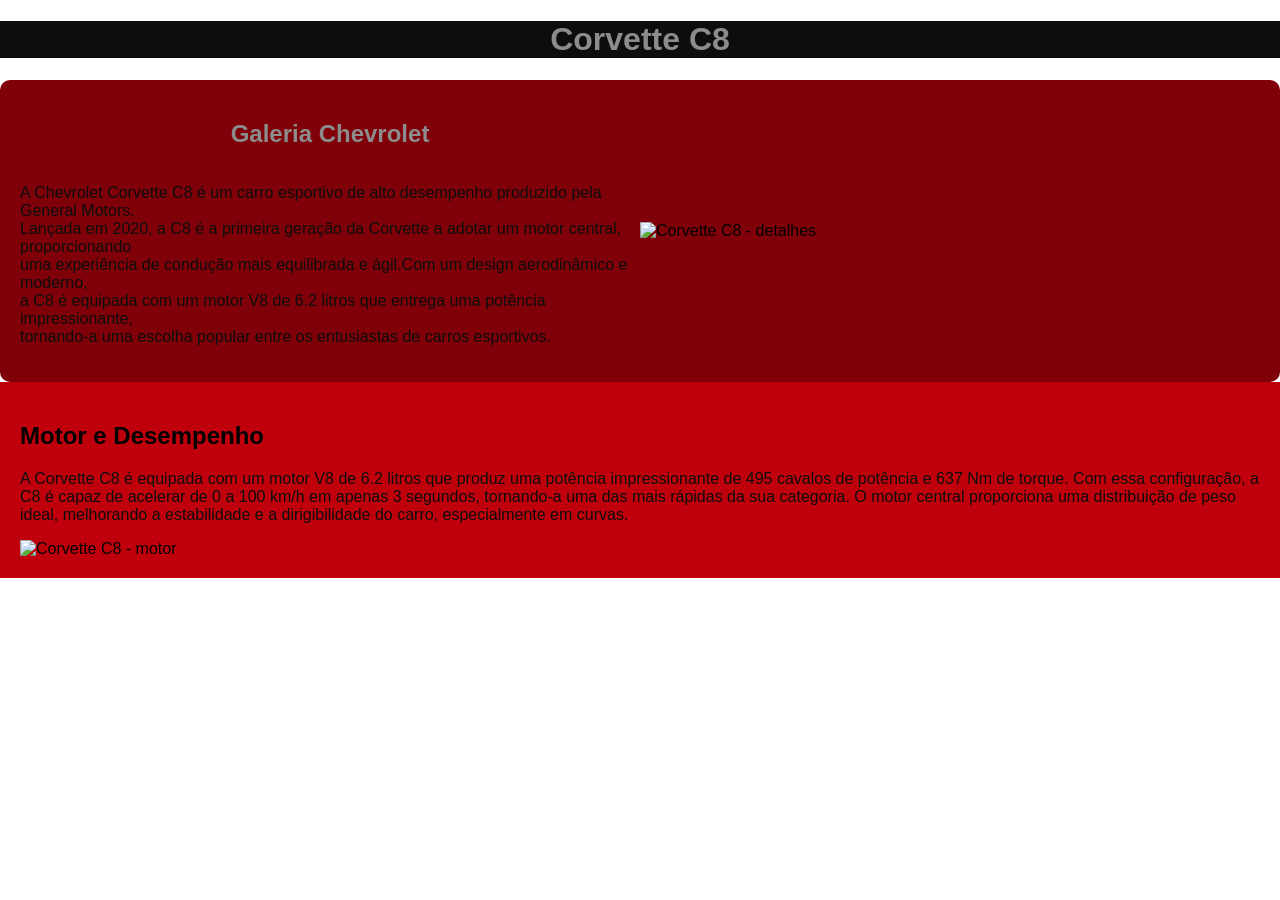
==== HTML&CSS/PROJETOS/LP Corvette/index.html @ cc736d5b "Add files via upload" ====
<!DOCTYPE html>
<html lang="pt-br">
<head>
    <meta charset="UTF-8">
    <meta name="viewport" content="width=device-width, initial-scale=1.0">
    <link rel="stylesheet" href="style.css">
    <title>Corvette C8</title>
</head>
<body>
    <header>
        <h1>Corvette C8</h1>
    </header>
    <main>
         <section class="gallery">
        <div id="l1">
            <h1 style="text-align: center;">Galeria Chevrolet</h1>
            <div id="texto galeria">
                <p>A Chevrolet Corvette C8 é um carro esportivo de alto desempenho produzido pela General Motors.<br>Lançada em 2020, a C8 é a primeira geração da Corvette a adotar um motor central, proporcionando<br>uma experiência de condução mais equilibrada e ágil.Com um design aerodinâmico e moderno,<br>a C8 é equipada com um motor V8 de 6.2 litros que entrega uma potência impressionante,<br>tornando-a uma escolha popular entre os entusiastas de carros esportivos.</p>
            </div>
        </div>
        <div id="l2">
            <div id="img galeria">
                <img src="/image/C8 Details.png" alt="Corvette C8 - detalhes" width="450" height="450"> 
            </div>
        </div>    
        </section>
        <section id="engine">
        <h2>Motor e Desempenho</h2>
        <p>A Corvette C8 é equipada com um motor V8 de 6.2 litros que produz uma potência impressionante de 495 cavalos de potência e 637 Nm de torque. Com essa configuração, a C8 é capaz de acelerar de 0 a 100 km/h em apenas 3 segundos, tornando-a uma das mais rápidas da sua categoria. O motor central proporciona uma distribuição de peso ideal, melhorando a estabilidade e a dirigibilidade do carro, especialmente em curvas.</p>
        <img id="engine" src="/image/C8 Engine.png" alt="Corvette C8 - motor">
        </section>
    </main>

</body>
</html>
---- HTML&CSS/PROJETOS/LP Corvette/style.css ----
body {
    font-family: Arial, sans-serif;
    margin: 0;
    padding: 0;
}
header {
    background-color: #0D0D0D;
    color: #EDEDED;
    text-align: center;

}
h1{
    color: #8C8C8C;
}
p {
    color: #0D0D0D;
}
section.gallery {
    display: flex;
    flex-direction: row;
    margin-top: 20px;
    padding: 20px;
    background-color: #7F0008;
    border-radius: 10px;
    border-bottom: none;
}
div#l1{
    display: flex;
    flex-direction: column;
    justify-content: center;
    align-items: center;
    width: 50%;
    vheight: 100%;
}
div#texto galeria {
    display: flex;
    flex-direction: column;
    justify-content: space-between;
    background-color: #404040;
    width: 25%;
    height: 35%;
    border-radius: 15%;
}
div#l2{
    display: flex;
    flex-direction: row;
    justify-content: center;
    align-items: center;
}
div#img galeria {
    display: flex;
    flex-direction: row;
    align-items: center;
}
section#engine {
    padding: 20px;
    background-color: #BF000C;
}
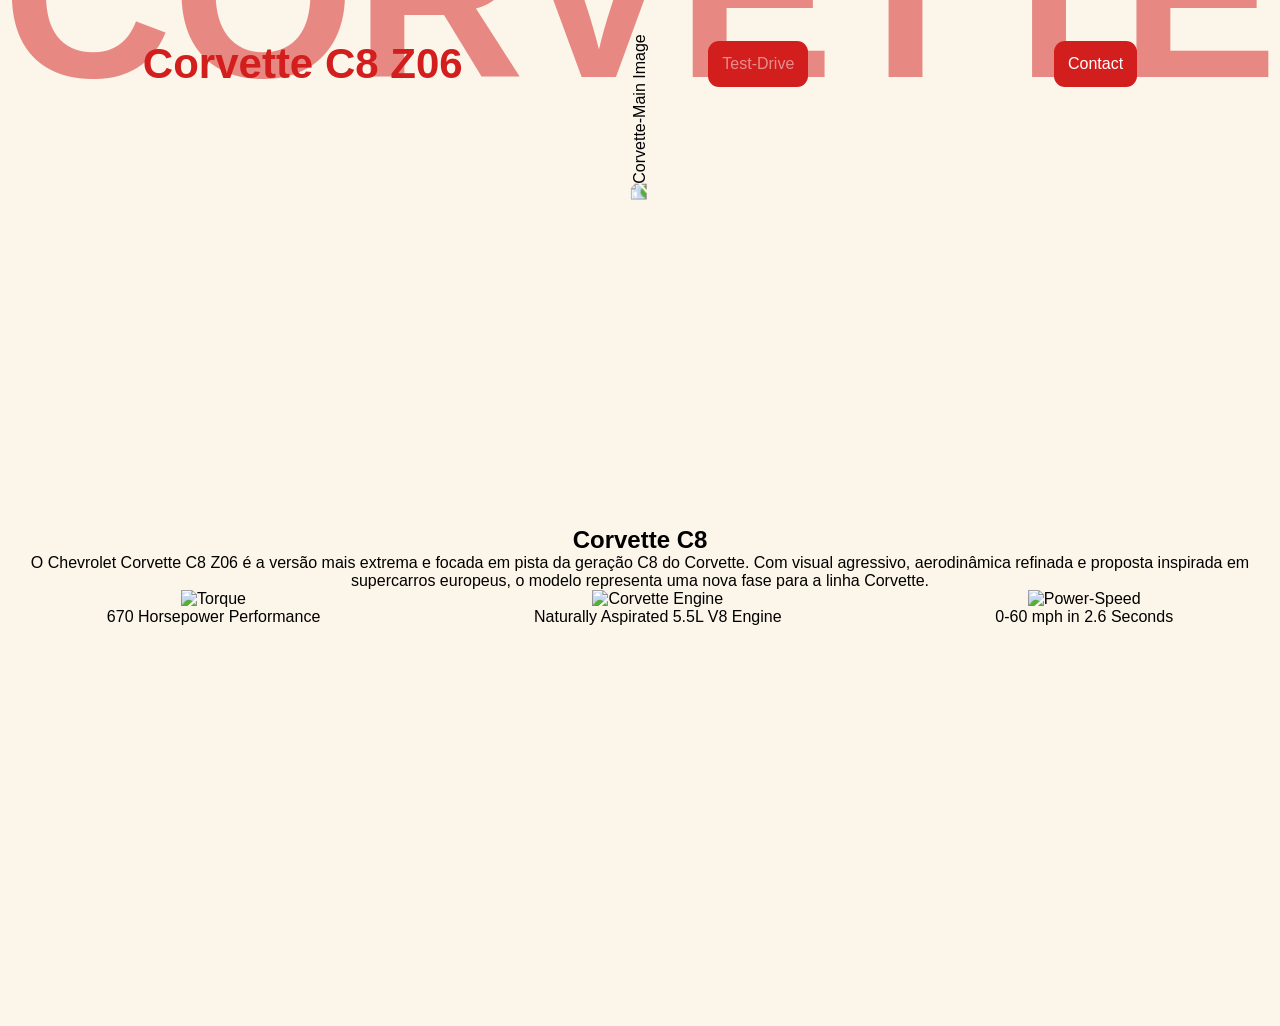
==== commit ed4d8b2c: "LP New Version New Version!" ====
--- a/HTML&CSS/PROJETOS/LP Corvette/index.html
+++ b/HTML&CSS/PROJETOS/LP Corvette/index.html
@@ -4,32 +4,56 @@
     <meta charset="UTF-8">
     <meta name="viewport" content="width=device-width, initial-scale=1.0">
     <link rel="stylesheet" href="style.css">
-    <title>Corvette C8</title>
+    <title>Chevrolet Corvette C8  s</title>
 </head>
 <body>
     <header>
-        <h1>Corvette C8</h1>
+        <h1>Corvette C8 Z06</h1>
+        <button>Test-Drive</button>
+        <button>Contact</button>    
     </header>
     <main>
-         <section class="gallery">
-        <div id="l1">
-            <h1 style="text-align: center;">Galeria Chevrolet</h1>
-            <div id="texto galeria">
-                <p>A Chevrolet Corvette C8 é um carro esportivo de alto desempenho produzido pela General Motors.<br>Lançada em 2020, a C8 é a primeira geração da Corvette a adotar um motor central, proporcionando<br>uma experiência de condução mais equilibrada e ágil.Com um design aerodinâmico e moderno,<br>a C8 é equipada com um motor V8 de 6.2 litros que entrega uma potência impressionante,<br>tornando-a uma escolha popular entre os entusiastas de carros esportivos.</p>
+        <section class="hero">
+            <div class="main-container">
+                <div class="name">
+                    <h1>CORVETTE</h1>
+                </div>
+                <div class="item">
+                    <div class="img-view">
+                        <img src="/image/img 1.png" alt="Corvette-Main Image">                           
+                    </div>
+                </div>
             </div>
-        </div>
-        <div id="l2">
-            <div id="img galeria">
-                <img src="/image/C8 Details.png" alt="Corvette C8 - detalhes" width="450" height="450"> 
-            </div>
-        </div>    
+                    <div class="info-section">
+                        <div class="info">
+                              <h2>Corvette C8</h2>
+                            <p class="description">
+                                O Chevrolet Corvette C8 Z06 é a versão mais extrema e focada em pista da geração C8 do Corvette. Com visual agressivo, aerodinâmica refinada e proposta inspirada em supercarros europeus, o modelo representa uma nova fase para a linha Corvette.
+                            </p>
+                            <div class="specs">
+                            <div class="torque">
+                                <img src="/image/Torque.png" alt="Torque">
+                                <p class="description">
+                                  670 Horsepower Performance
+                                </p>
+                            </div>
+                                <div class="engine">
+                                    <img src="/image/C8 Engine.png" alt="Corvette Engine">
+                                     <p class="description">
+                                        Naturally Aspirated 5.5L V8 Engine
+                                    </p>
+                                 </div>
+                                <div class="power-speed">
+                                    <img src="/image/Power-Speed.png" alt="Power-Speed">
+                                    <p class="description">
+                                    0-60 mph in 2.6 Seconds
+                                    </p>
+                                </div>
+                            </div>
+                        </div>
+                    </div>
         </section>
-        <section id="engine">
-        <h2>Motor e Desempenho</h2>
-        <p>A Corvette C8 é equipada com um motor V8 de 6.2 litros que produz uma potência impressionante de 495 cavalos de potência e 637 Nm de torque. Com essa configuração, a C8 é capaz de acelerar de 0 a 100 km/h em apenas 3 segundos, tornando-a uma das mais rápidas da sua categoria. O motor central proporciona uma distribuição de peso ideal, melhorando a estabilidade e a dirigibilidade do carro, especialmente em curvas.</p>
-        <img id="engine" src="/image/C8 Engine.png" alt="Corvette C8 - motor">
-        </section>
+
     </main>
-
 </body>
 </html>
--- a/HTML&CSS/PROJETOS/LP Corvette/style.css
+++ b/HTML&CSS/PROJETOS/LP Corvette/style.css
@@ -1,58 +1,102 @@
-body {
-    font-family: Arial, sans-serif;
+*{
     margin: 0;
     padding: 0;
+    box-sizing: border-box;
 }
-header {
-    background-color: #0D0D0D;
-    color: #EDEDED;
-    text-align: center;
-
+body{
+    font-family: 'Poppins', sans-serif;
+    background: #fcf5e9;
+   min-height: 100vh;
+    width: 100%;
 }
-h1{
-    color: #8C8C8C;
+header{
+    display: flex;
+    justify-content: space-around;
+    align-items: center;
+    padding: 20px;
+    margin-top: 20px;
 }
-p {
-    color: #0D0D0D;
+header h1{
+    font-weight: bold;
+    font-size: 42px;
+    color: #d31e1e;
 }
-section.gallery {
-    display: flex;
-    flex-direction: row;
-    margin-top: 20px;
-    padding: 20px;
-    background-color: #7F0008;
-    border-radius: 10px;
-    border-bottom: none;
+header button{
+    padding: 14px;
+    font-size: 16px;
+    border: none;
+    background: #d31e1e;
+    color: #fff;
+    cursor: pointer;
+    border-radius: 11px;
 }
-div#l1{
+main{
     display: flex;
     flex-direction: column;
     justify-content: center;
     align-items: center;
-    width: 50%;
-    vheight: 100%;
+    min-height: 100vh;
+    width: 100%;
 }
-div#texto galeria {
+.hero{
     display: flex;
     flex-direction: column;
-    justify-content: space-between;
-    background-color: #404040;
-    width: 25%;
-    height: 35%;
-    border-radius: 15%;
+    justify-content: center;
+    align-items: center;
+    position: relative;
+    width: 100%;
+    min-height: 100vh;
+
 }
-div#l2{
+.main-container{
+    display: flex;
+    justify-content: center;
+    align-items: center;
+    text-align: center;
+}
+.name{
+    position:absolute;
+    z-index: 1;
+    translate: 0% -45%;
+    align-items: center;
+    text-align:center;
+   
+}
+.name h1{
+    color: #d31e1e;
+    opacity: 0.5;
+    font-weight:600;
+    font-size: 235px;
+}
+.img-view img{
+    transform: rotate(-90deg);
+    position: relative;
+    z-index: 2;
+    width: 450px;
+}
+.hero .info-section{
+    display: flex;
+    flex-direction: column;
+    justify-content: center;
+    align-items: center;
+    text-align: center;
+    position: relative;
+    min-height: 100vh;
+    width: 100%;
+}
+.info-section .info{
+    display: flex;
+    flex-direction: column;
+    justify-content:center;
+    align-items: center;
+    text-align: center;
+    width: 100%;
+}
+.info-section .specs{
     display: flex;
     flex-direction: row;
-    justify-content: center;
+    justify-content:space-around;
     align-items: center;
-}
-div#img galeria {
-    display: flex;
-    flex-direction: row;
-    align-items: center;
-}
-section#engine {
-    padding: 20px;
-    background-color: #BF000C;
+    text-align: center;
+    width: 100%;
 }
